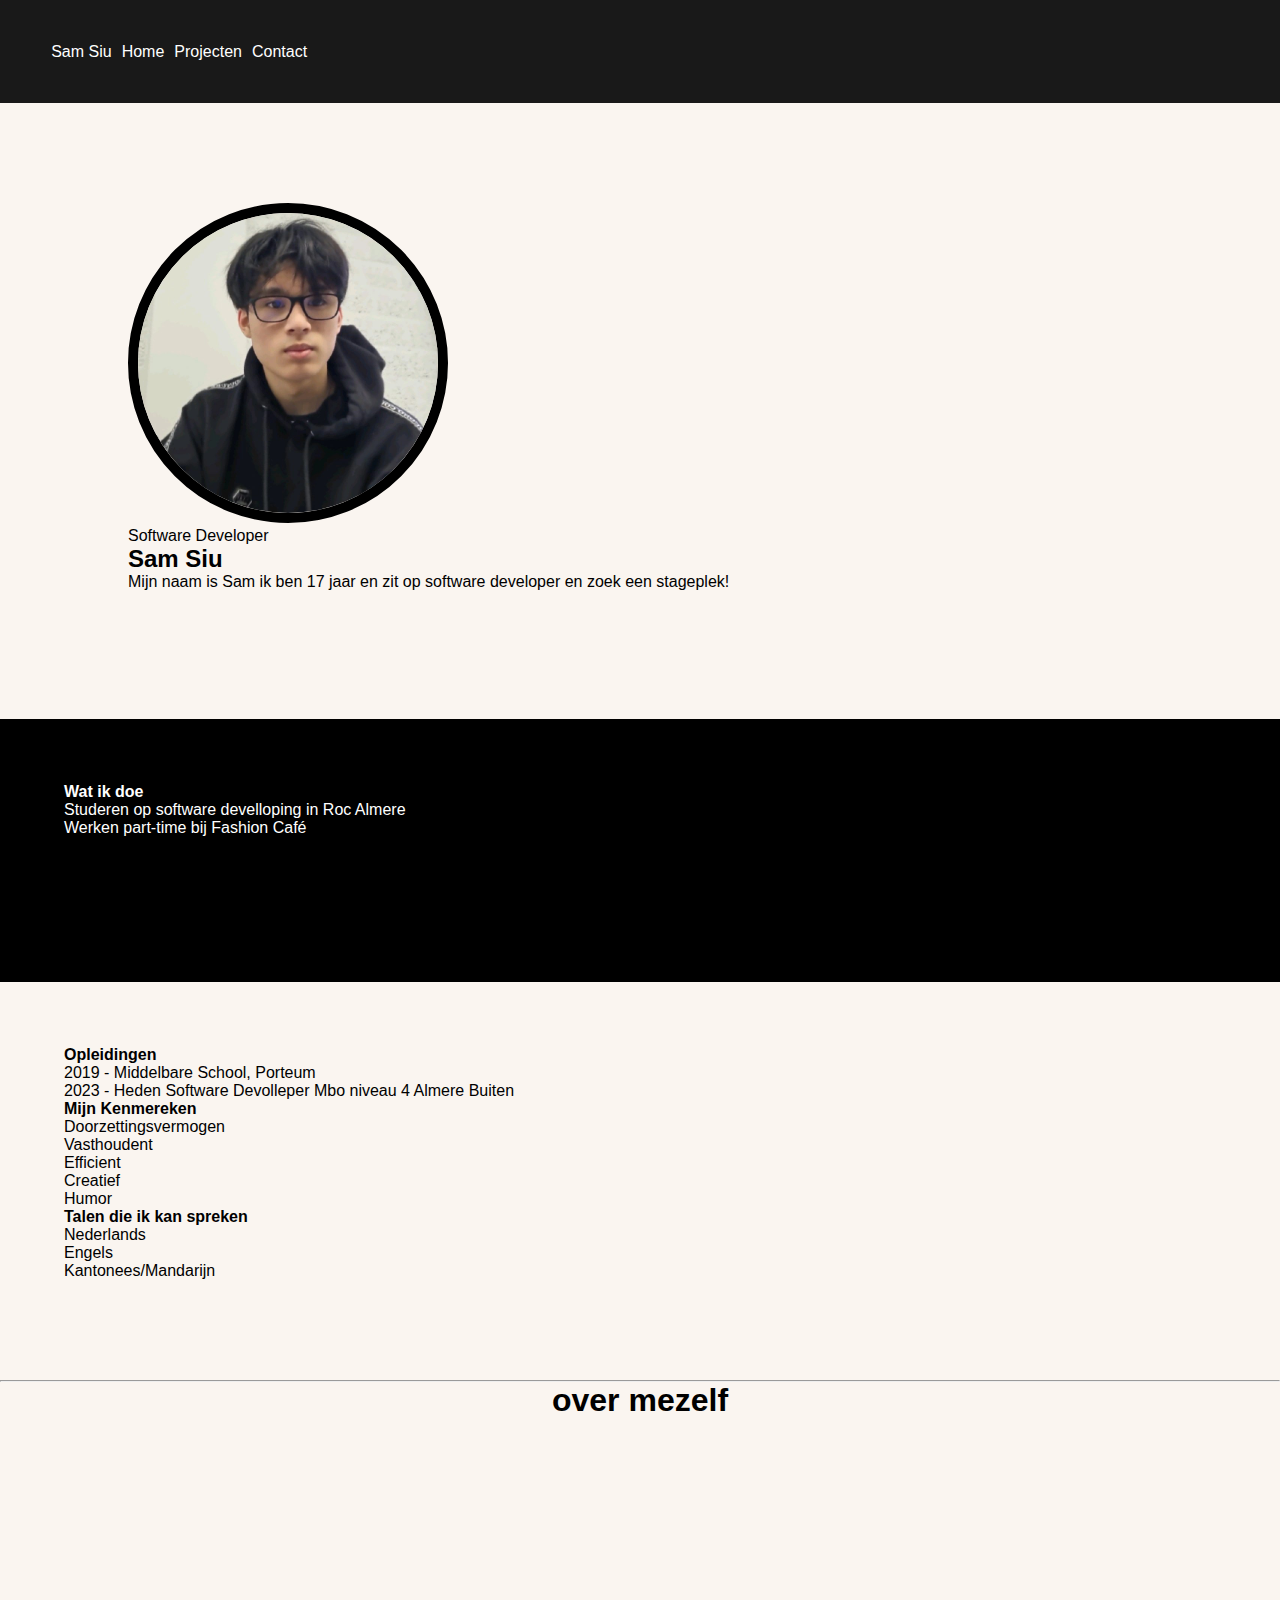
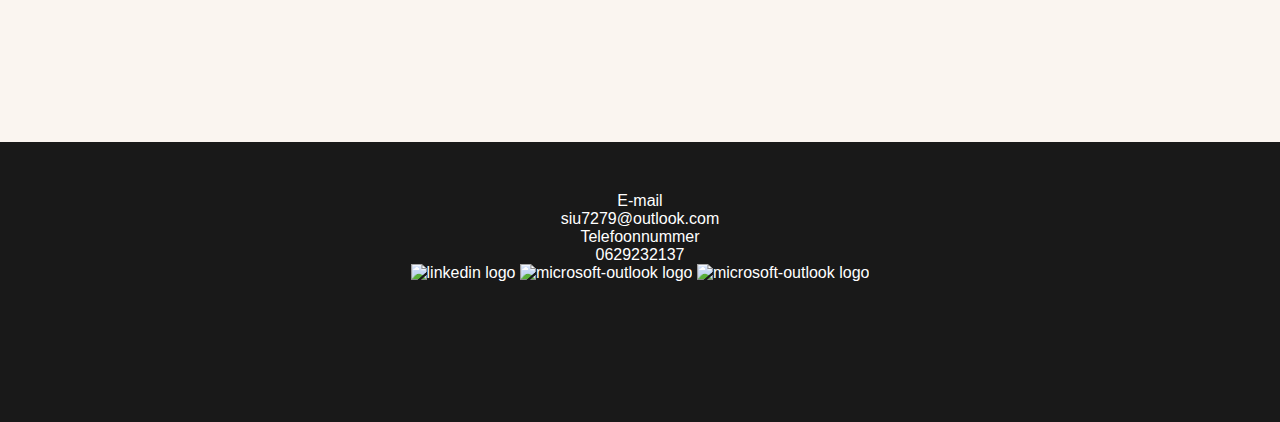
==== index.html @ 40c89ccc "home to index" ====
<!DOCTYPE html>
<html lang="en">
<head>
    <meta charset="UTF-8">
    <meta name="viewport" content="width=device-width, initial-scale=1.0">
    <title>Home</title>
    <link rel="stylesheet" href="style.css">
</head>
<body>

    <!-- <div id="preloader"></div> -->

    <section>
        <nav class="background-container">
            <div class="link">
                <div>Sam Siu</div>
                <div>
                    <a href="index.html">Home</a>
                </div>
                <div>
                    <a href="Projecten.html">Projecten</a>
                </div>
                <div>
                    <a href="Contact.html">Contact</a>
                </div>
            </div>
        </nav>
    </section>
        
    
            <div class = "layer1">
                <div class = "layer1Container">
                        <img src="img/me.jpeg" alt="" class="aa">
                        <p>Software Developer</p>
                        <h2>Sam Siu</h2>
                        <p>Mijn naam is Sam ik ben 17 jaar en zit op software developer en zoek een stageplek!</p>
                    </div>
            </div>

            <div class = "layer2">
                <div class = "layer2Container">
                        <h4>Wat ik doe</h3>
                        <p>Studeren op software develloping in Roc Almere</p>
                        <p>Werken part-time bij Fashion Café</p>
                    </div>
            </div>

            <div class = "layer3">
                <div class = "layer3Container">
                    <div>
                    <h4>Opleidingen</h4>
                    <p>2019 - Middelbare School, Porteum</p>
                    <p>2023 - Heden Software Devolleper Mbo niveau 4 Almere Buiten</p>
                    </div>

                    <div>
                    <h4>Mijn Kenmereken</h4>
                    <p>Doorzettingsvermogen</p>
                    <p>Vasthoudent</p>
                    <p>Efficient</p>
                    <p>Creatief</p>
                    <p>Humor</p>
                     </div>


                    <div>
                    <h4>Talen die ik kan spreken</h4>
                    <p>Nederlands</p>
                    <p>Engels</p>
                    <p>Kantonees/Mandarijn</p>
                        </div>
                    </div>
            </div>

<hr>

            <div class = "layer6">
                <div class = "layer3Container">
                    <div>
                        <h1>over mezelf</h1>
                        </div>
                    </div>
            </div>
    
            
            <footer> 
                <p>E-mail</p>
                <p>siu7279@outlook.com</p>
                <p>Telefoonnummer</p>
                <p>0629232137</p>
                <div>
                    <a href="https://www.linkedin.com/in/sam-siu-77b44b256/" target="_blank">
                      <img src="https://th.bing.com/th/id/OIP.kVh8-qpzS9kRlCxWfkrxuQHaHa?rs=1&pid=ImgDetMain" height="35" alt="linkedin logo"  />
                    </a>
                    <a href="mailto:siu7279@outlook.com" target="_blank">
                      <img src="https://logos-download.com/wp-content/uploads/2020/06/Microsoft_Office_Outlook_Logo.png" height="35" alt="microsoft-outlook logo"  />
                    </a>
                    <a href="https://github.com/Muubii" target="_blank">
                        <img src="https://th.bing.com/th/id/OIP.2JziZ1_ZIuArzUum3cHJoQHaHa?rs=1&pid=ImgDetMain" height="35" alt="microsoft-outlook logo"  />
                      </a>
                  </div>
                </footer>
           
                    <style>
                        body {font-family: 'Open Sans', sans-serif;}
                    </style>
                    



<script>
    let loader = document.getElementById("preloader");
  
    window.addEventListener("load", function() {
      setTimeout(function() {
        loader.style.opacity = 0; 
        setTimeout(function() {
          loader.style.display = "none";
        }, 1000); 
      }, 3480); 
    });
  </script>
</body>
</html>
---- style.css ----
*{
    margin: 0px;
}

.background-container{
    background-color: #191919;
    display: flex;
    color: white;
}

.link{
    display: flex;
    text-align: center;
    height: 1px;
    align-items: center;
    gap: 10px;
    padding: 4%;
}

.layer1{
    background-color: rgba(249, 244, 238, 0.899);
    height: 40vh;
    display: flex;
    align-items:end;
    padding: 10%;

}


.aa {
    height: 300px;
    width: 300px;
    border-radius: 50%;
    border: 10px solid #000000;
}

.layer1Container{
    color: rgb(0, 0, 0);
}


.layer2{
    background-color:#000000 ;
    color: white;
    height: 15vh;
    padding: 5%;
}

.layer3{
    background-color: rgba(249, 244, 238, 0.899);
    height: 30vh;
    padding: 5%;
    background-color: rgba(249, 244, 238, 0.899);
}

.layer4{
    height: 60vh;
    padding: 3%;
    background-color: rgba(249, 244, 238, 0.899);
}

.layer5{
    height: 30vh;
    text-align: center;
    padding: 10%;
    background-color: rgba(249, 244, 238, 0.899);
}

.layer6{
text-align: center;
height: 40vh;
background-color: rgba(249, 244, 238, 0.899);
}
a{
    text-decoration: none;
    color: white;
}

#git{
    color: #000;
}

footer{
    height: 20vh;
    background-color: #191919;
    text-align: center;
    color: #ffffff;
    padding: 50px;
}

#preloader{
    background: #ffffff url(img/loader.gif) no-repeat center ;
    background-size: 20%;
    height: 100vh;
    width: 100%;
    position: fixed;
    z-index: 100;
    opacity: 1;
    transition: opacity 1s ease-out; 
  }
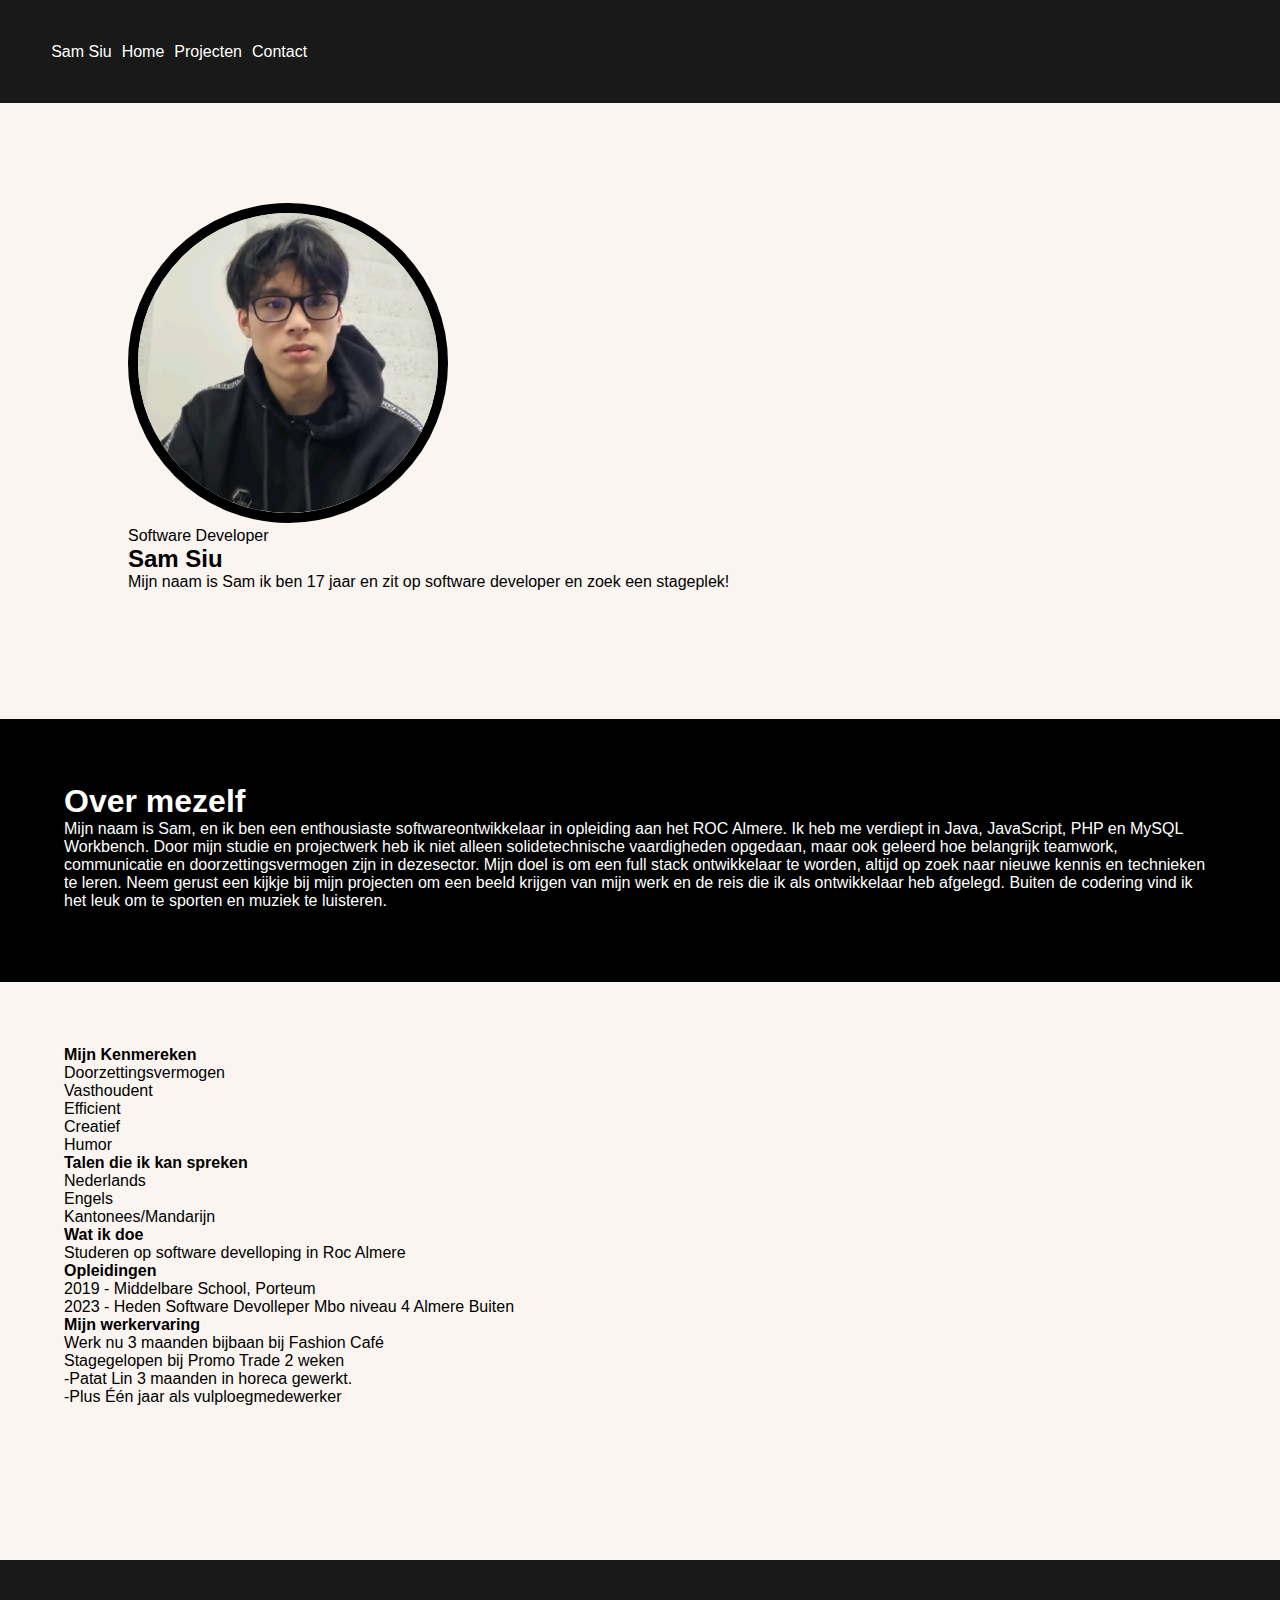
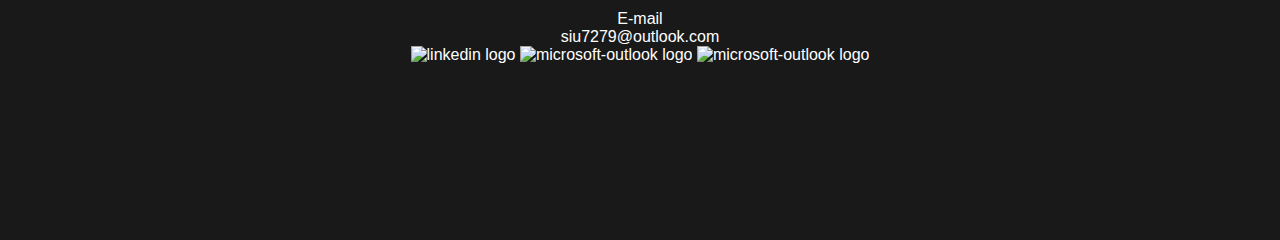
==== commit d7e078fd: "update text" ====
--- a/index.html
+++ b/index.html
@@ -37,21 +37,24 @@
                     </div>
             </div>
 
+
+            
             <div class = "layer2">
                 <div class = "layer2Container">
-                        <h4>Wat ik doe</h3>
-                        <p>Studeren op software develloping in Roc Almere</p>
-                        <p>Werken part-time bij Fashion Café</p>
+                    <h1>Over mezelf</h1>
+                            <p>Mijn naam is Sam, en ik ben een enthousiaste softwareontwikkelaar in opleiding aan het ROC Almere. 
+                                Ik heb me verdiept in Java, JavaScript, PHP en MySQL Workbench. Door mijn studie en projectwerk heb ik niet alleen solidetechnische vaardigheden opgedaan,
+                                 maar ook geleerd hoe belangrijk teamwork, 
+                                 communicatie en doorzettingsvermogen zijn in dezesector. 
+                                 Mijn doel is om een full stack ontwikkelaar te worden, 
+                                 altijd op zoek naar nieuwe kennis en technieken te leren. 
+                                 Neem gerust een kijkje bij mijn projecten om een beeld krijgen van mijn werk en de reis die ik als ontwikkelaar heb afgelegd.
+                                  Buiten de codering vind ik het leuk om te sporten en muziek te luisteren.</p>
                     </div>
             </div>
 
             <div class = "layer3">
                 <div class = "layer3Container">
-                    <div>
-                    <h4>Opleidingen</h4>
-                    <p>2019 - Middelbare School, Porteum</p>
-                    <p>2023 - Heden Software Devolleper Mbo niveau 4 Almere Buiten</p>
-                    </div>
 
                     <div>
                     <h4>Mijn Kenmereken</h4>
@@ -69,25 +72,32 @@
                     <p>Engels</p>
                     <p>Kantonees/Mandarijn</p>
                         </div>
+
+                        <h4>Wat ik doe</h3>
+                            <p>Studeren op software develloping in Roc Almere</p>
+
+                        </div>
+    
+    
+                        <div>
+                            <h4>Opleidingen</h4>
+                            <p>2019 - Middelbare School, Porteum</p>
+                            <p>2023 - Heden Software Devolleper Mbo niveau 4 Almere Buiten</p>
                     </div>
+
+                    <h4>Mijn werkervaring</h4>
+                    <p>Werk nu 3 maanden bijbaan bij Fashion Café</p>
+                    <p>Stagegelopen bij Promo Trade 2 weken</p>
+                    <p>-Patat Lin 3 maanden in horeca gewerkt.</p>
+                    <p>-Plus Één jaar als vulploegmedewerker</p>
             </div>
 
-<hr>
 
-            <div class = "layer6">
-                <div class = "layer3Container">
-                    <div>
-                        <h1>over mezelf</h1>
-                        </div>
-                    </div>
-            </div>
     
             
             <footer> 
                 <p>E-mail</p>
                 <p>siu7279@outlook.com</p>
-                <p>Telefoonnummer</p>
-                <p>0629232137</p>
                 <div>
                     <a href="https://www.linkedin.com/in/sam-siu-77b44b256/" target="_blank">
                       <img src="https://th.bing.com/th/id/OIP.kVh8-qpzS9kRlCxWfkrxuQHaHa?rs=1&pid=ImgDetMain" height="35" alt="linkedin logo"  />
--- a/style.css
+++ b/style.css
@@ -48,7 +48,7 @@
 
 .layer3{
     background-color: rgba(249, 244, 238, 0.899);
-    height: 30vh;
+    height: 50vh;
     padding: 5%;
     background-color: rgba(249, 244, 238, 0.899);
 }
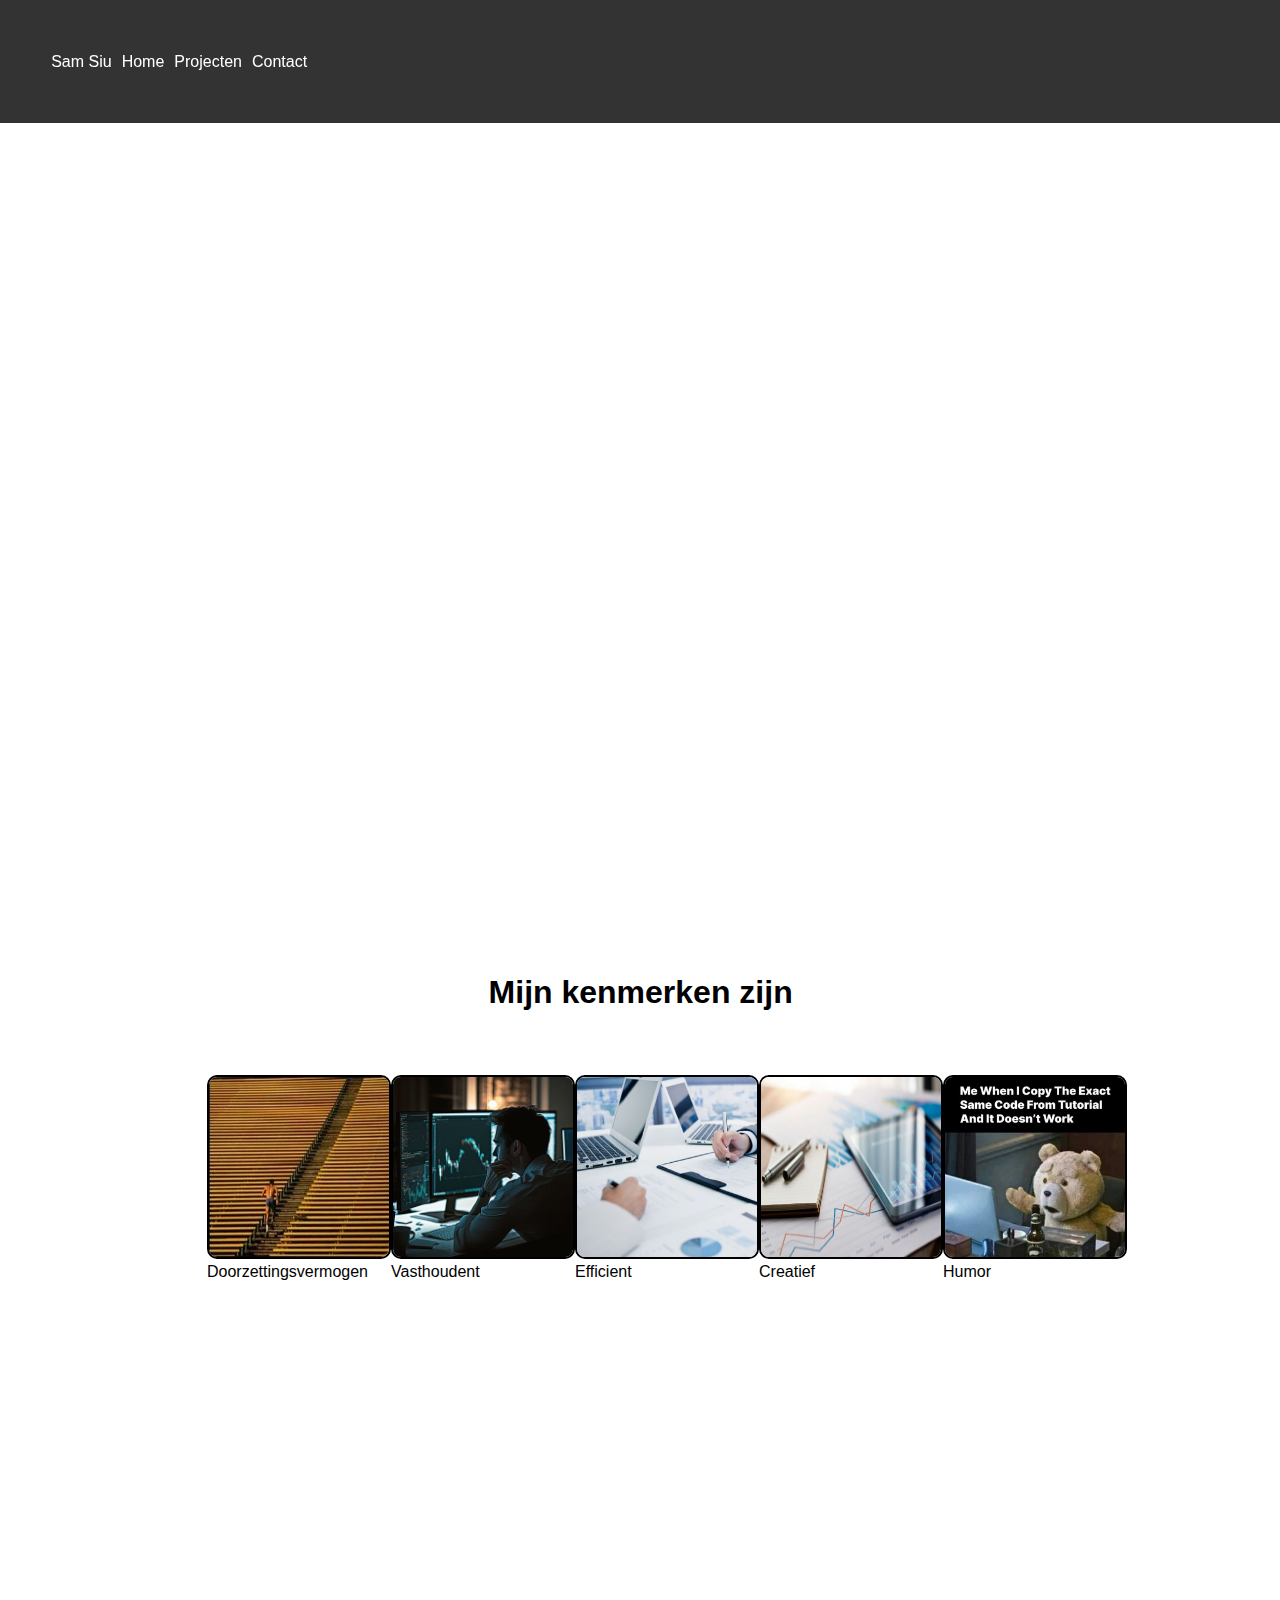
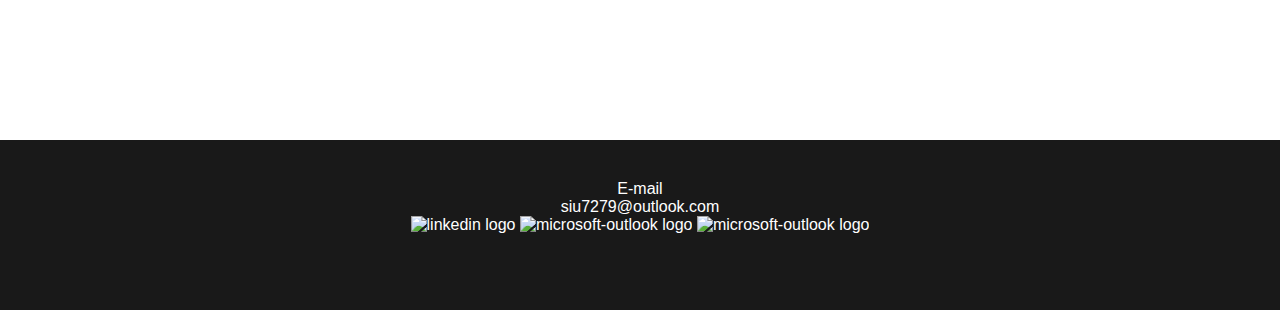
==== commit 5108544c: "final one" ====
--- a/index.html
+++ b/index.html
@@ -3,17 +3,16 @@
 <head>
     <meta charset="UTF-8">
     <meta name="viewport" content="width=device-width, initial-scale=1.0">
+    <link rel="shortcut icon" href="img/favicon-16x16.png" type="image/x-icon">
     <title>Home</title>
     <link rel="stylesheet" href="style.css">
 </head>
 <body>
 
-    <!-- <div id="preloader"></div> -->
-
     <section>
         <nav class="background-container">
             <div class="link">
-                <div>Sam Siu</div>
+                <div id="a">Sam Siu</div>
                 <div>
                     <a href="index.html">Home</a>
                 </div>
@@ -33,7 +32,7 @@
                         <img src="img/me.jpeg" alt="" class="aa">
                         <p>Software Developer</p>
                         <h2>Sam Siu</h2>
-                        <p>Mijn naam is Sam ik ben 17 jaar en zit op software developer en zoek een stageplek!</p>
+                        <p>Mijn naam is Sam, ik ben 17 jaar, ik studeer software development en ik zoek een stageplek!</p>
                     </div>
             </div>
 
@@ -42,55 +41,72 @@
             <div class = "layer2">
                 <div class = "layer2Container">
                     <h1>Over mezelf</h1>
-                            <p>Mijn naam is Sam, en ik ben een enthousiaste softwareontwikkelaar in opleiding aan het ROC Almere. 
-                                Ik heb me verdiept in Java, JavaScript, PHP en MySQL Workbench. Door mijn studie en projectwerk heb ik niet alleen solidetechnische vaardigheden opgedaan,
-                                 maar ook geleerd hoe belangrijk teamwork, 
-                                 communicatie en doorzettingsvermogen zijn in dezesector. 
-                                 Mijn doel is om een full stack ontwikkelaar te worden, 
-                                 altijd op zoek naar nieuwe kennis en technieken te leren. 
-                                 Neem gerust een kijkje bij mijn projecten om een beeld krijgen van mijn werk en de reis die ik als ontwikkelaar heb afgelegd.
-                                  Buiten de codering vind ik het leuk om te sporten en muziek te luisteren.</p>
+                            <p>Mijn naam is Sam, en ik ben een enthousiaste softwareontwikkelaar in opleiding aan het MBO College Almere. 
+                                Ik heb me verdiept in Java, JavaScript, PHP en MySQL Workbench. 
+                                Door mijn studie en projectwerk heb ik niet alleen technische vaardigheden opgedaan, maar ook geleerd hoe belangrijk teamwork,
+                                 communicatie en doorzettingsvermogen zijn in deze sector.
+                                 Mijn doel is om een full stack ontwikkelaar te worden, altijd op zoek naar nieuwe kennis en het leren van nieuwe technieken. 
+                                 Neem gerust een kijkje bij mijn projecten om een beeld krijgen van mijn werk en de reis die ik als ontwikkelaar heb afgelegd. 
+                                 Buiten de codering vind ik het leuk om te sporten en muziek te luisteren.</p>
                     </div>
             </div>
 
-            <div class = "layer3">
-                <div class = "layer3Container">
-
-                    <div>
-                    <h4>Mijn Kenmereken</h4>
-                    <p>Doorzettingsvermogen</p>
-                    <p>Vasthoudent</p>
-                    <p>Efficient</p>
-                    <p>Creatief</p>
-                    <p>Humor</p>
-                     </div>
 
 
-                    <div>
-                    <h4>Talen die ik kan spreken</h4>
-                    <p>Nederlands</p>
-                    <p>Engels</p>
-                    <p>Kantonees/Mandarijn</p>
-                        </div>
+            <div class="second">
+                <h1 class="random">Mijn kenmerken zijn </h1>
+                <div class="images-second">
+                    <div class="image-subtext">
+                        <img src="img/Doorzettingsvermogen.jpeg">
+                        <p>Doorzettingsvermogen</p>
+                    </div>
+                    <div class="image-subtext">
+                        <img src="img/vasthoudent (2).jpeg">
+                        <p>Vasthoudent</p>
+                    </div>
+                    <div class="image-subtext">
+                        <img src="img/efficient.png">
+                        <p>Efficient</p>  
+                    </div>
+                    <div class="image-subtext">
+                        <img src="img/creatief.jpeg">
+                        <p>Creatief</p>
+                    </div>
+                    <div class="image-subtext">
+                        <img src="img/Coding meme.jpeg">
+                        <p>Humor</p>
+                    </div>
+                </div>
+            </div>
 
-                        <h4>Wat ik doe</h3>
-                            <p>Studeren op software develloping in Roc Almere</p>
 
-                        </div>
-    
-    
-                        <div>
-                            <h4>Opleidingen</h4>
-                            <p>2019 - Middelbare School, Porteum</p>
-                            <p>2023 - Heden Software Devolleper Mbo niveau 4 Almere Buiten</p>
-                    </div>
 
-                    <h4>Mijn werkervaring</h4>
-                    <p>Werk nu 3 maanden bijbaan bij Fashion Café</p>
-                    <p>Stagegelopen bij Promo Trade 2 weken</p>
-                    <p>-Patat Lin 3 maanden in horeca gewerkt.</p>
-                    <p>-Plus Één jaar als vulploegmedewerker</p>
+
+ <div class="layer3">
+    <div class="layer3Container">
+        <div class="topSection">
+            <div class="languages">
+                <h4>Talen die ik kan spreken</h4>
+                <p>Nederlands</p>
+                <p>Engels</p>
+                <p>Kantonees/Mandarijn</p>
             </div>
+            <div class="education">
+                <h4>Opleidingen</h4>
+                <p>Software Development (mbo niveau 4), MBO College Almere - 2023-heden</p>
+                <p>VMBO Porteum, Lelystad - 2019 - 2023</p>
+            </div>
+        </div>
+        <div class="workExperience">
+            <h4>Mijn werkervaring</h4>
+            <p>Horecamedewerker bij Fashion Café - sinds 3 maanden</p>
+            <p>Stage bij Promo Trade - 2 weken</p>
+            <p>Horecamedewerker bij Patat Lin - 3 maanden</p>
+            <p>Vulploegmedewerker bij Plus - 1 jaar</p>
+        </div>
+    </div>
+</div>
+
 
 
     
@@ -110,25 +126,10 @@
                       </a>
                   </div>
                 </footer>
-           
-                    <style>
-                        body {font-family: 'Open Sans', sans-serif;}
-                    </style>
-                    
 
 
 
-<script>
-    let loader = document.getElementById("preloader");
-  
-    window.addEventListener("load", function() {
-      setTimeout(function() {
-        loader.style.opacity = 0; 
-        setTimeout(function() {
-          loader.style.display = "none";
-        }, 1000); 
-      }, 3480); 
-    });
-  </script>
+
+
 </body>
 </html>--- a/style.css
+++ b/style.css
@@ -1,101 +1,171 @@
-*{
-    margin: 0px;
+* {
+    margin: 0;
 }
 
-.background-container{
-    background-color: #191919;
-    display: flex;
-    color: white;
-}
-
-.link{
-    display: flex;
-    text-align: center;
-    height: 1px;
-    align-items: center;
-    gap: 10px;
-    padding: 4%;
-}
-
-.layer1{
-    background-color: rgba(249, 244, 238, 0.899);
-    height: 40vh;
-    display: flex;
-    align-items:end;
-    padding: 10%;
+body {
+    font-family: 'Open Sans', sans-serif;
+    padding-top: 60px; 
 
 }
 
+a {
+    text-decoration: none;
+    color: white;
+    transition: color 0.3s ease;
+}
 
+a:hover {
+    text-decoration: underline;
+    color: #c8c8c8;
+}
+
+.layer2, .layer3, .layer4, .layer5, .layer6, .layer1 {
+    transition: background-color 0.5s, opacity 1s ease-out, transform 1s ease-out;
+    opacity: 0;
+    transform: translateY(20px);
+    animation: fadeIn 1s ease-out forwards;
+}
+
+.layer1Container {
+    color: black;
+}
+
+.layer1, .layer3, .layer4, .layer5, .layer6 {
+    background-color: rgba(249, 244, 238, 0.899);
+    padding: 10%;
+}
+
+.layer5{
+    padding: 15%;
+    height: 20vh;
+    text-align: center;
+}
+
+.layer2 {
+    background-color: black;
+    color: white;
+    padding: 5%;
+    animation-delay: 0s;
+}
+
+.layer3{
+    height: 15vh;
+}
+
+
+
+footer{
+    background-color: #191919;
+    color: white;
+    text-align: center;
+    padding: 40px;
+    height: 10vh;
+}
+
+.background-container {
+    display: flex;
+    justify-content: space-between; 
+    position: fixed; 
+    top: 0;
+    width: 100%; 
+    background-color: rgba(0, 0, 0, 0.8); 
+    z-index: 1000; 
+    padding: 10px 0; 
+    transition: background-color 0.5s; 
+}
+
+@keyframes fadeIn {
+    to {
+        opacity: 1;
+        transform: translateY(0);
+    }
+}
+
+#a{
+    color: white;
+}
 .aa {
     height: 300px;
     width: 300px;
     border-radius: 50%;
-    border: 10px solid #000000;
+    border: 10px solid #c0ded9;
+    animation: pulse 2s infinite;
+    border-color: black;
 }
 
-.layer1Container{
-    color: rgb(0, 0, 0);
+.link {
+    display: flex;
+    align-items: center;
+    gap: 10px;
+    padding: 4%;
+    height: 1px;
+    text-align: center;
 }
 
 
-.layer2{
-    background-color:#000000 ;
-    color: white;
-    height: 15vh;
-    padding: 5%;
+
+
+/* ???????????????? */
+
+
+.second {
+    padding: 15px;
+    width: 100%;
+    height: 40vh;
+  }
+
+
+  .random {
+    display: flex;
+    text-align: center;
+    flex-direction: row;
+    margin-left: 37%;
+  }
+
+  .images-second {
+    margin-top: 5%;
+    justify-content: space-evenly;
+    margin-left: 15%;
+    margin-right: 15%;
+    display: flex;
+    flex-direction: row;
+  }
+  .image-subtext img {
+      height: 20vh;
+      width:20vh;
+      border-radius: 10px;
+      border:solid rgb(0, 0, 0) 2px;
+  }
+
+
+  #as{
+    color: black;
+  }
+
+  .layer3Container {
+    display: flex;
+    flex-direction: column;
+    align-items: center;
 }
 
-.layer3{
-    background-color: rgba(249, 244, 238, 0.899);
-    height: 50vh;
-    padding: 5%;
-    background-color: rgba(249, 244, 238, 0.899);
+.topSection {
+    display: flex;
+    justify-content: space-between;
+    width: 100%;
 }
 
-.layer4{
-    height: 60vh;
-    padding: 3%;
-    background-color: rgba(249, 244, 238, 0.899);
+.languages, .education {
+    width: 50%;
 }
 
-.layer5{
-    height: 30vh;
-    text-align: center;
-    padding: 10%;
-    background-color: rgba(249, 244, 238, 0.899);
+.workExperience {
+    width: 100%;
+    margin-top: 20px;
 }
 
-.layer6{
-text-align: center;
-height: 40vh;
-background-color: rgba(249, 244, 238, 0.899);
-}
-a{
-    text-decoration: none;
-    color: white;
-}
-
-#git{
-    color: #000;
-}
-
-footer{
-    height: 20vh;
-    background-color: #191919;
+.andom {
+    display: flex;
     text-align: center;
-    color: #ffffff;
-    padding: 50px;
-}
-
-#preloader{
-    background: #ffffff url(img/loader.gif) no-repeat center ;
-    background-size: 20%;
-    height: 100vh;
-    width: 100%;
-    position: fixed;
-    z-index: 100;
-    opacity: 1;
-    transition: opacity 1s ease-out; 
-  }
-  
+    flex-direction: row;
+    margin-left: 35%;
+  }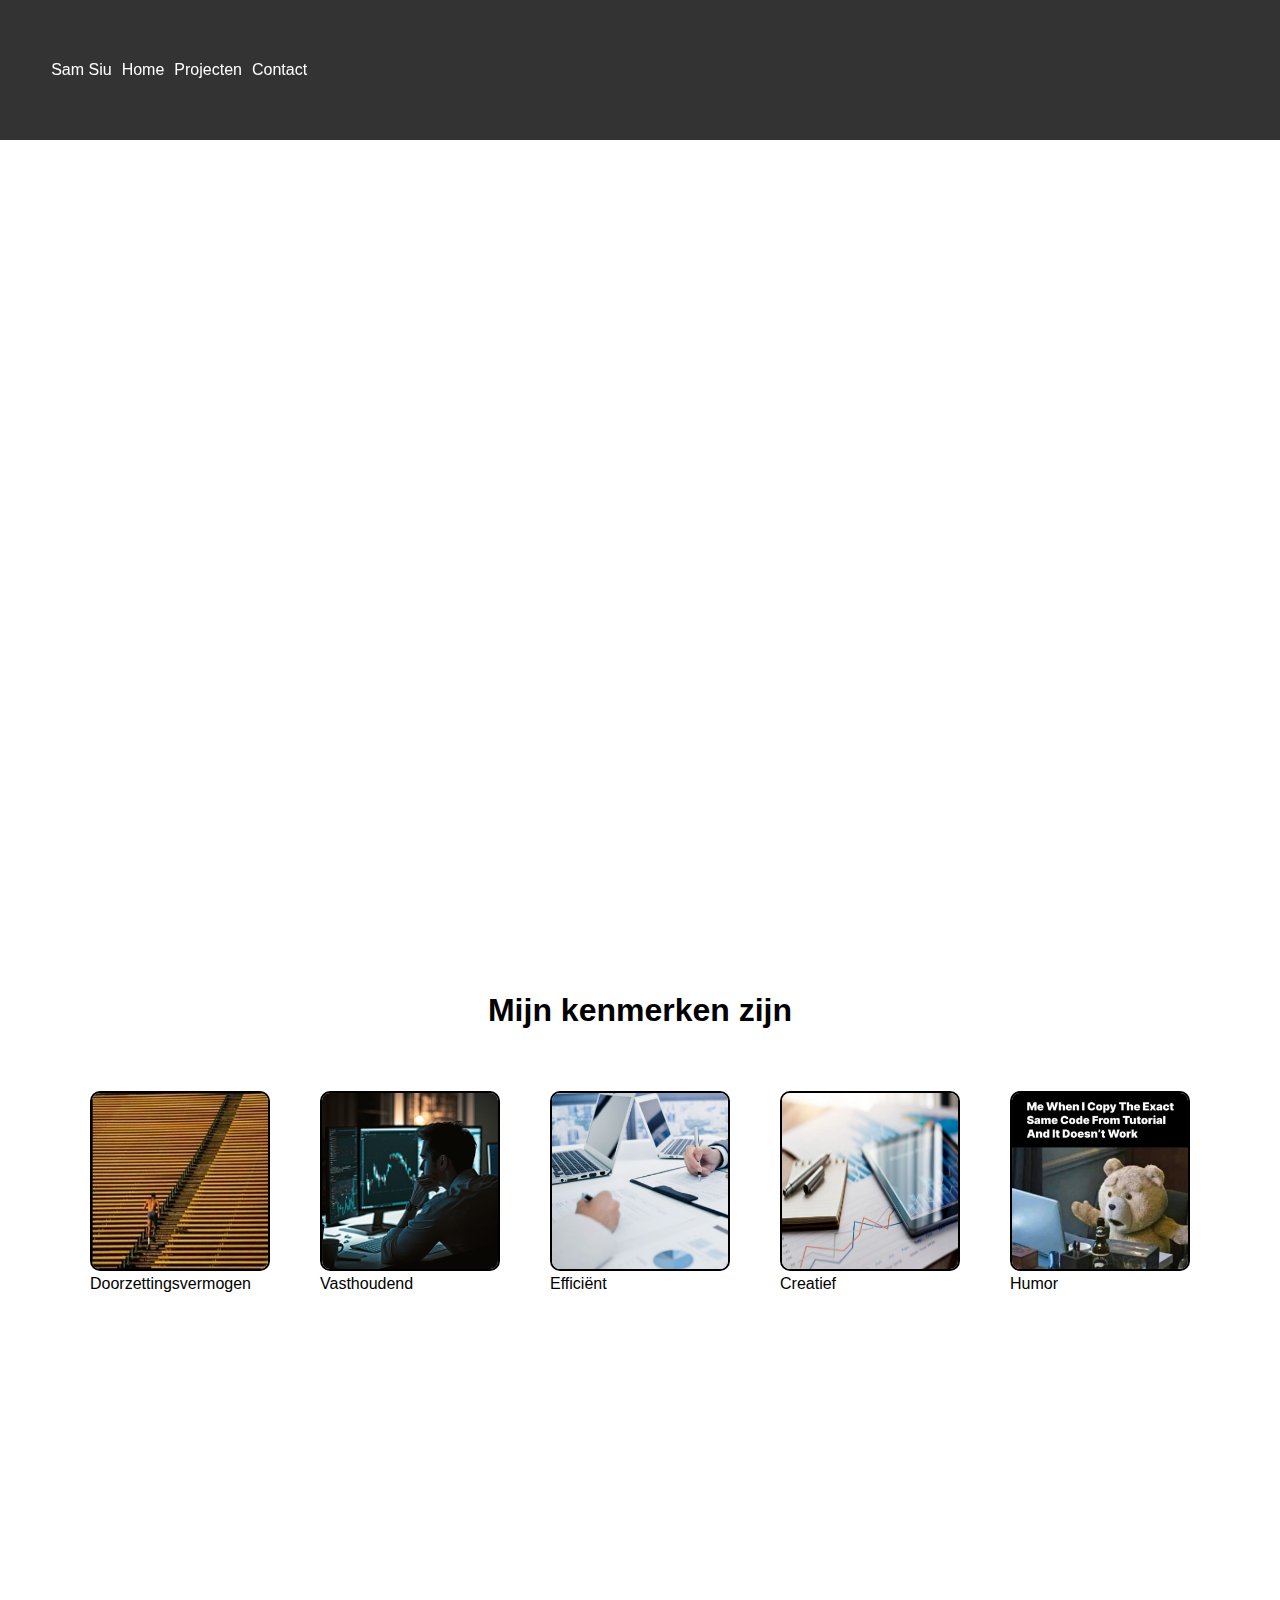
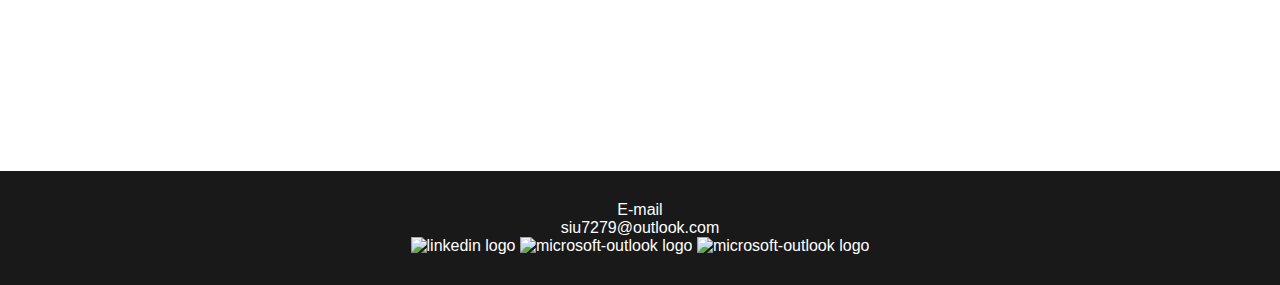
==== commit 8cd97093: "Responsive en spellingscontrole" ====
--- a/index.html
+++ b/index.html
@@ -62,11 +62,11 @@
                     </div>
                     <div class="image-subtext">
                         <img src="img/vasthoudent (2).jpeg">
-                        <p>Vasthoudent</p>
+                        <p>Vasthoudend</p>
                     </div>
                     <div class="image-subtext">
                         <img src="img/efficient.png">
-                        <p>Efficient</p>  
+                        <p>Efficiënt</p>  
                     </div>
                     <div class="image-subtext">
                         <img src="img/creatief.jpeg">
@@ -116,13 +116,13 @@
                 <p>siu7279@outlook.com</p>
                 <div>
                     <a href="https://www.linkedin.com/in/sam-siu-77b44b256/" target="_blank">
-                      <img src="https://th.bing.com/th/id/OIP.kVh8-qpzS9kRlCxWfkrxuQHaHa?rs=1&pid=ImgDetMain" height="35" alt="linkedin logo"  />
+                        <img src="https://www.pngrepo.com/png/75820/180/linkedin.png" height="35" alt="linkedin logo"  />
                     </a>
                     <a href="mailto:siu7279@outlook.com" target="_blank">
                       <img src="https://logos-download.com/wp-content/uploads/2020/06/Microsoft_Office_Outlook_Logo.png" height="35" alt="microsoft-outlook logo"  />
                     </a>
                     <a href="https://github.com/Muubii" target="_blank">
-                        <img src="https://th.bing.com/th/id/OIP.2JziZ1_ZIuArzUum3cHJoQHaHa?rs=1&pid=ImgDetMain" height="35" alt="microsoft-outlook logo"  />
+                        <img src="https://cdn1.iconfinder.com/data/icons/social-media-logos-7/64/github-512.png" height="35" alt="microsoft-outlook logo"  />
                       </a>
                   </div>
                 </footer>
--- a/style.css
+++ b/style.css
@@ -1,11 +1,14 @@
 * {
     margin: 0;
+    box-sizing: border-box;
+    transition: all 0.3s ease;
 }
 
 body {
     font-family: 'Open Sans', sans-serif;
-    padding-top: 60px; 
-
+    padding-top: 60px;
+    width: 100%;
+    overflow-x: hidden; /* Prevent horizontal scrolling */
 }
 
 a {
@@ -19,15 +22,11 @@
     color: #c8c8c8;
 }
 
-.layer2, .layer3, .layer4, .layer5, .layer6, .layer1 {
+.layer1, .layer2, .layer3, .layer4, .layer5, .layer6 {
     transition: background-color 0.5s, opacity 1s ease-out, transform 1s ease-out;
     opacity: 0;
     transform: translateY(20px);
     animation: fadeIn 1s ease-out forwards;
-}
-
-.layer1Container {
-    color: black;
 }
 
 .layer1, .layer3, .layer4, .layer5, .layer6 {
@@ -35,31 +34,17 @@
     padding: 10%;
 }
 
-.layer5{
-    padding: 15%;
-    height: 20vh;
-    text-align: center;
-}
-
 .layer2 {
     background-color: black;
     color: white;
     padding: 5%;
-    animation-delay: 0s;
 }
 
-.layer3{
-    height: 15vh;
-}
-
-
-
-footer{
+footer {
     background-color: #191919;
     color: white;
     text-align: center;
-    padding: 40px;
-    height: 10vh;
+    padding: 30px;
 }
 
 .background-container {
@@ -71,7 +56,6 @@
     background-color: rgba(0, 0, 0, 0.8); 
     z-index: 1000; 
     padding: 10px 0; 
-    transition: background-color 0.5s; 
 }
 
 @keyframes fadeIn {
@@ -81,16 +65,34 @@
     }
 }
 
-#a{
-    color: white;
+.layer3Container {
+    display: flex;
+    flex-direction: column;
+    align-items: center;
 }
+
+  .workExperience {
+    width: 100%;
+    margin-top: 20px;
+}
+
+  .languages, .education {
+    width: 50%;
+}
+
+
+  .topSection {
+    display: flex;
+    justify-content: space-between;
+    width: 100%;
+}
+
 .aa {
     height: 300px;
     width: 300px;
     border-radius: 50%;
-    border: 10px solid #c0ded9;
+    border: 10px solid #000000;
     animation: pulse 2s infinite;
-    border-color: black;
 }
 
 .link {
@@ -98,74 +100,70 @@
     align-items: center;
     gap: 10px;
     padding: 4%;
-    height: 1px;
-    text-align: center;
 }
-
-
-
-
-/* ???????????????? */
-
 
 .second {
     padding: 15px;
     width: 100%;
-    height: 40vh;
-  }
-
-
-  .random {
-    display: flex;
-    text-align: center;
-    flex-direction: row;
-    margin-left: 37%;
-  }
-
-  .images-second {
-    margin-top: 5%;
-    justify-content: space-evenly;
-    margin-left: 15%;
-    margin-right: 15%;
-    display: flex;
-    flex-direction: row;
-  }
-  .image-subtext img {
-      height: 20vh;
-      width:20vh;
-      border-radius: 10px;
-      border:solid rgb(0, 0, 0) 2px;
-  }
-
-
-  #as{
-    color: black;
-  }
-
-  .layer3Container {
-    display: flex;
-    flex-direction: column;
-    align-items: center;
 }
 
-.topSection {
+.images-second {
     display: flex;
-    justify-content: space-between;
-    width: 100%;
+    justify-content: space-evenly;
+    padding: 2%;
 }
 
-.languages, .education {
-    width: 50%;
+.image-subtext img {
+    height: 20vh;
+    width: 20vh;
+    border-radius: 10px;
+    border: solid rgb(0, 0, 0) 2px;
 }
 
-.workExperience {
-    width: 100%;
-    margin-top: 20px;
+@media (max-width: 600px) {
+    .layer1, .layer3, .layer4, .layer5, .layer6, .layer2 {
+        padding: 5%; 
+    }
+
+    .background-container, .link, .second, .images-second {
+        flex-direction: column;
+    }
+
+    .aa {
+        width: 100px;
+        height: 100px;
+    }
 }
 
-.andom {
-    display: flex;
+@media (min-width: 601px) and (max-width: 900px) {
+    .layer1, .layer3, .layer4, .layer5, .layer6, .layer2 {
+        padding: 7%; 
+    }
+
+    .images-second {
+        flex-direction: column; 
+    }
+}
+
+@media (min-width: 901px) {
+}
+
+#a{
+    color: #ffffff;
+}
+
+.random{
     text-align: center;
-    flex-direction: row;
-    margin-left: 35%;
-  }+    padding: 3%;
+}
+
+#as{
+    color: #000000;
+}
+
+.layer5{
+    text-align: center;
+    padding: 25%;
+    height: 80vh;
+}
+
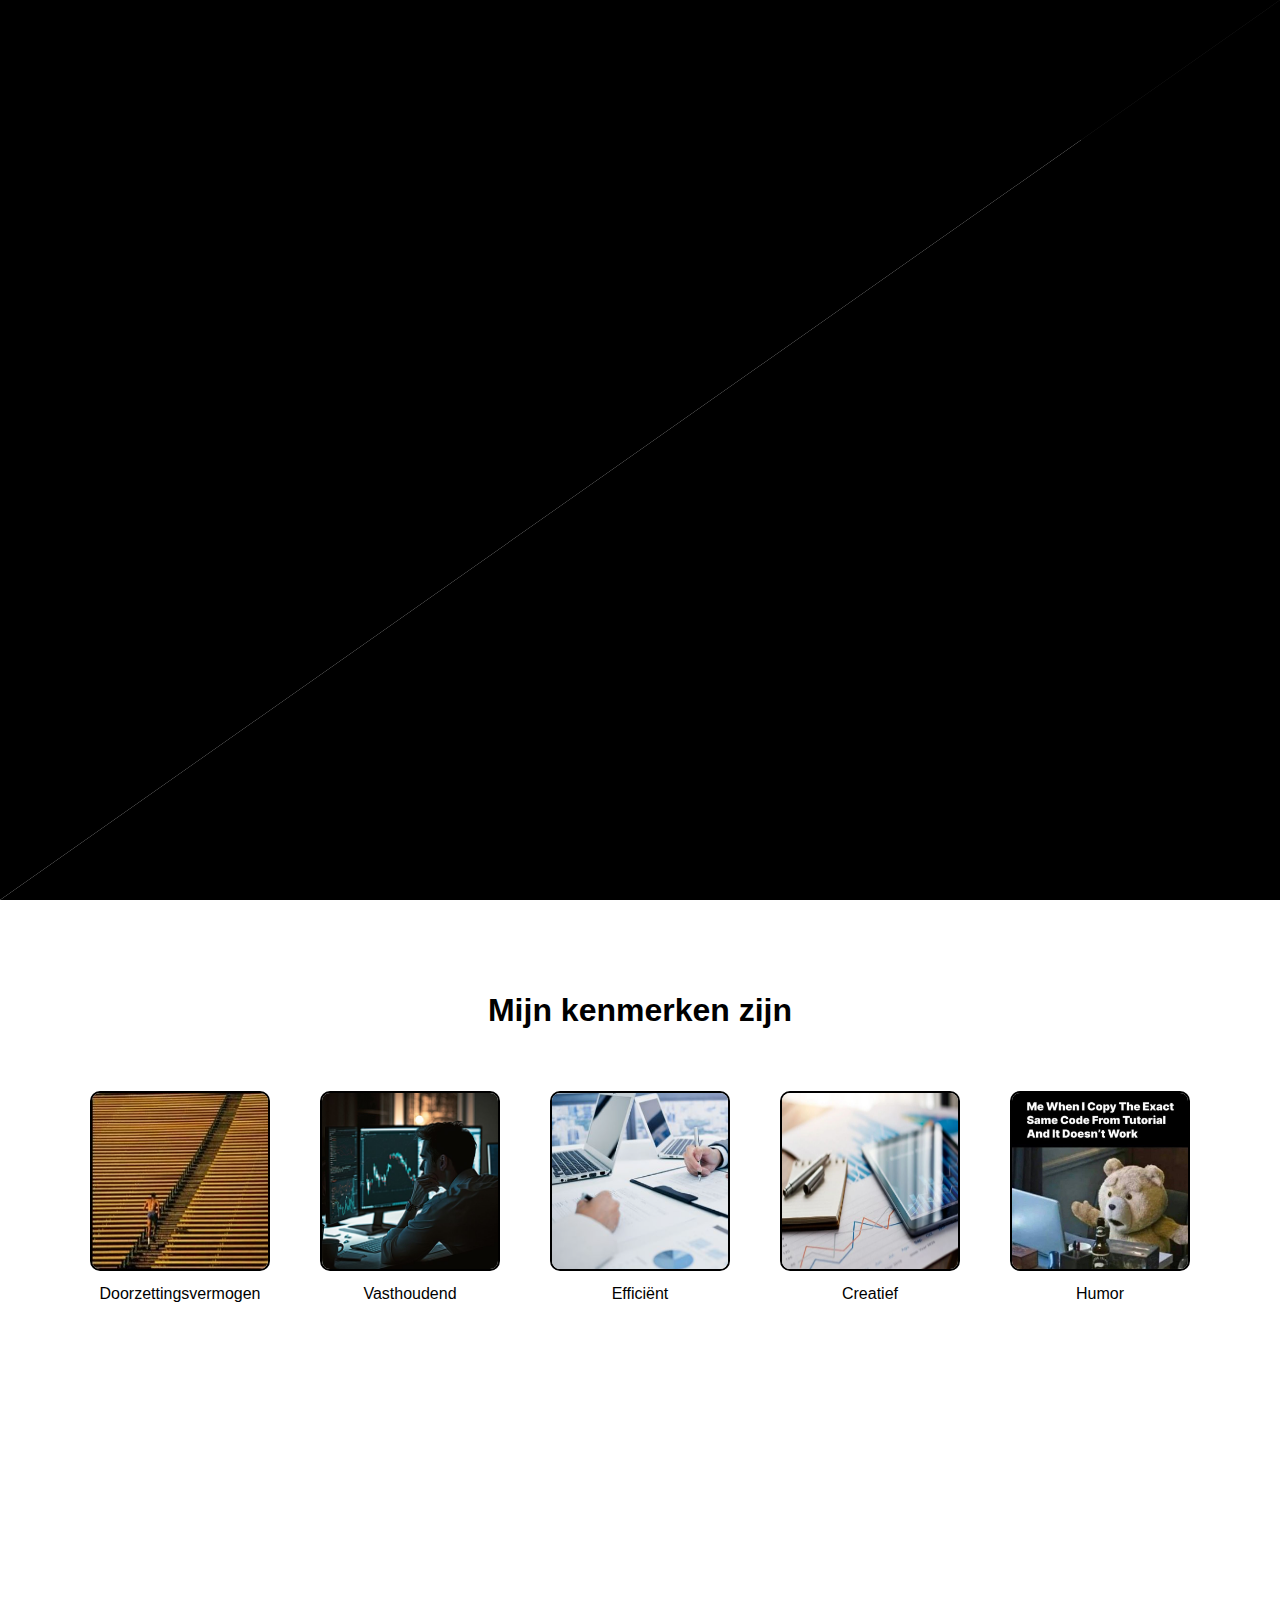
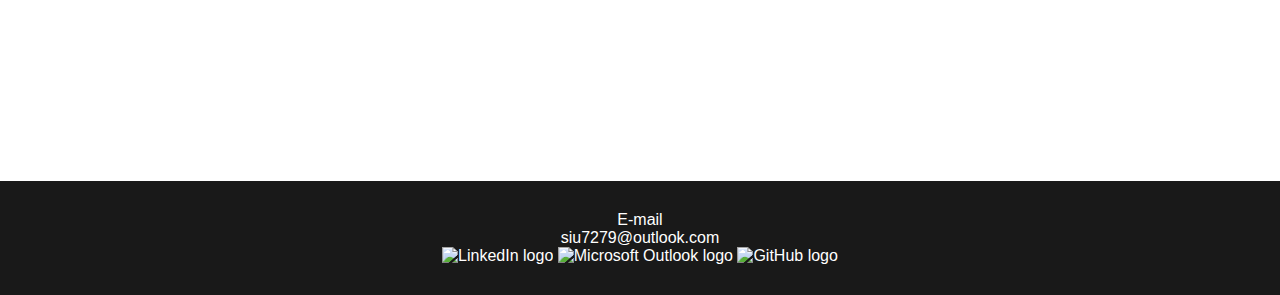
==== commit da355703: "Test animatie" ====
--- a/index.html
+++ b/index.html
@@ -3,11 +3,18 @@
 <head>
     <meta charset="UTF-8">
     <meta name="viewport" content="width=device-width, initial-scale=1.0">
+    <title>Home</title>
     <link rel="shortcut icon" href="img/favicon-16x16.png" type="image/x-icon">
-    <title>Home</title>
     <link rel="stylesheet" href="style.css">
+    <script src="https://cdnjs.cloudflare.com/ajax/libs/gsap/3.12.5/gsap.min.js" integrity="sha512-7eHRwcbYkK4d9g/6tD/mhkf++eoTHwpNM9woBxtPUBWm67zeAfFC+HrdoE2GanKeocly/VxeLvIqwvCdk7qScg==" crossorigin="anonymous" referrerpolicy="no-referrer"></script>
 </head>
 <body>
+
+
+    <div class="loader">
+        <div class="loader-clip clip-left"></div>
+        <div class="loader-clip clip-right"></div>
+    </div>
 
     <section>
         <nav class="background-container">
@@ -26,110 +33,120 @@
         </nav>
     </section>
         
-    
-            <div class = "layer1">
-                <div class = "layer1Container">
-                        <img src="img/me.jpeg" alt="" class="aa">
-                        <p>Software Developer</p>
-                        <h2>Sam Siu</h2>
-                        <p>Mijn naam is Sam, ik ben 17 jaar, ik studeer software development en ik zoek een stageplek!</p>
-                    </div>
+    <div class="layer1">
+        <div class="layer1Container">
+            <img src="img/me.jpeg" alt="" class="aa">
+            <p>Software Developer</p>
+            <h2>Sam Siu</h2>
+            <p>Mijn naam is Sam, ik ben 17 jaar, ik studeer software development en ik zoek een stageplek!</p>
+        </div>
+    </div>
+
+    <div class="layer2">
+        <div class="layer2Container">
+            <h1>Over mezelf</h1>
+            <p>Mijn naam is Sam, en ik ben een enthousiaste softwareontwikkelaar in opleiding aan het MBO College Almere. 
+                Ik heb me verdiept in Java, JavaScript, PHP en MySQL Workbench. 
+                Door mijn studie en projectwerk heb ik niet alleen technische vaardigheden opgedaan, maar ook geleerd hoe belangrijk teamwork,
+                communicatie en doorzettingsvermogen zijn in deze sector.
+                Mijn doel is om een full stack ontwikkelaar te worden, altijd op zoek naar nieuwe kennis en het leren van nieuwe technieken. 
+                Neem gerust een kijkje bij mijn projecten om een beeld krijgen van mijn werk en de reis die ik als ontwikkelaar heb afgelegd. 
+                Buiten de codering vind ik het leuk om te sporten en muziek te luisteren.</p>
+        </div>
+    </div>
+
+    <div class="second">
+        <h1 class="random">Mijn kenmerken zijn</h1>
+        <div class="images-second">
+            <div class="image-subtext">
+                <img src="img/Doorzettingsvermogen.jpeg" alt="Doorzettingsvermogen">
+                <p>Doorzettingsvermogen</p>
             </div>
+            <div class="image-subtext">
+                <img src="img/vasthoudent (2).jpeg" alt="Vasthoudend">
+                <p>Vasthoudend</p>
+            </div>
+            <div class="image-subtext">
+                <img src="img/efficient.png" alt="Efficiënt">
+                <p>Efficiënt</p>  
+            </div>
+            <div class="image-subtext">
+                <img src="img/creatief.jpeg" alt="Creatief">
+                <p>Creatief</p>
+            </div>
+            <div class="image-subtext">
+                <img src="img/Coding meme.jpeg" alt="Humor">
+                <p>Humor</p>
+            </div>
+        </div>
+    </div>
+
+    <div class="layer3">
+        <div class="layer3Container">
+            <div class="topSection">
+                <div class="languages">
+                    <h4>Talen die ik kan spreken</h4>
+                    <p>Nederlands</p>
+                    <p>Engels</p>
+                    <p>Kantonees/Mandarijn</p>
+                </div>
+                <div class="education">
+                    <h4>Opleidingen</h4>
+                    <p>Software Development (mbo niveau 4), MBO College Almere - 2023-heden</p>
+                    <p>VMBO Porteum, Lelystad - 2019 - 2023</p>
+                </div>
+            </div>
+            <div class="workExperience">
+                <h4>Mijn werkervaring</h4>
+                <p>Horecamedewerker bij Fashion Café - sinds 3 maanden</p>
+                <p>Stage bij Promo Trade - 2 weken</p>
+                <p>Horecamedewerker bij Patat Lin - 3 maanden</p>
+                <p>Vulploegmedewerker bij Plus - 1 jaar</p>
+            </div>
+        </div>
+    </div>
+
+    <footer> 
+        <p>E-mail</p>
+        <p>siu7279@outlook.com</p>
+        <div>
+            <a href="https://www.linkedin.com/in/sam-siu-77b44b256/" target="_blank">
+                <img src="https://www.pngrepo.com/png/75820/180/linkedin.png" height="35" alt="LinkedIn logo"  />
+            </a>
+            <a href="mailto:siu7279@outlook.com" target="_blank">
+                <img src="https://logos-download.com/wp-content/uploads/2020/06/Microsoft_Office_Outlook_Logo.png" height="35" alt="Microsoft Outlook logo"  />
+            </a>
+            <a href="https://github.com/Muubii" target="_blank">
+                <img src="https://cdn1.iconfinder.com/data/icons/social-media-logos-7/64/github-512.png" height="35" alt="GitHub logo"  />
+            </a>
+        </div>
+    </footer>
 
 
-            
-            <div class = "layer2">
-                <div class = "layer2Container">
-                    <h1>Over mezelf</h1>
-                            <p>Mijn naam is Sam, en ik ben een enthousiaste softwareontwikkelaar in opleiding aan het MBO College Almere. 
-                                Ik heb me verdiept in Java, JavaScript, PHP en MySQL Workbench. 
-                                Door mijn studie en projectwerk heb ik niet alleen technische vaardigheden opgedaan, maar ook geleerd hoe belangrijk teamwork,
-                                 communicatie en doorzettingsvermogen zijn in deze sector.
-                                 Mijn doel is om een full stack ontwikkelaar te worden, altijd op zoek naar nieuwe kennis en het leren van nieuwe technieken. 
-                                 Neem gerust een kijkje bij mijn projecten om een beeld krijgen van mijn werk en de reis die ik als ontwikkelaar heb afgelegd. 
-                                 Buiten de codering vind ik het leuk om te sporten en muziek te luisteren.</p>
-                    </div>
-            </div>
+    <script>
+        // After the blue line appears, animate the triangles
+        gsap.to(".clip-left", {
+            duration: 1.5,
+            x: "-100%",
+            ease: "power2.inOut",
+            delay: 1.5 // Start after blue line animation
+        });
 
+        gsap.to(".clip-right", {
+            duration: 1.5,
+            x: "100%",
+            ease: "power2.inOut",
+            delay: 1.5 // Start after blue line animation
+        });
 
-
-            <div class="second">
-                <h1 class="random">Mijn kenmerken zijn </h1>
-                <div class="images-second">
-                    <div class="image-subtext">
-                        <img src="img/Doorzettingsvermogen.jpeg">
-                        <p>Doorzettingsvermogen</p>
-                    </div>
-                    <div class="image-subtext">
-                        <img src="img/vasthoudent (2).jpeg">
-                        <p>Vasthoudend</p>
-                    </div>
-                    <div class="image-subtext">
-                        <img src="img/efficient.png">
-                        <p>Efficiënt</p>  
-                    </div>
-                    <div class="image-subtext">
-                        <img src="img/creatief.jpeg">
-                        <p>Creatief</p>
-                    </div>
-                    <div class="image-subtext">
-                        <img src="img/Coding meme.jpeg">
-                        <p>Humor</p>
-                    </div>
-                </div>
-            </div>
-
-
-
-
- <div class="layer3">
-    <div class="layer3Container">
-        <div class="topSection">
-            <div class="languages">
-                <h4>Talen die ik kan spreken</h4>
-                <p>Nederlands</p>
-                <p>Engels</p>
-                <p>Kantonees/Mandarijn</p>
-            </div>
-            <div class="education">
-                <h4>Opleidingen</h4>
-                <p>Software Development (mbo niveau 4), MBO College Almere - 2023-heden</p>
-                <p>VMBO Porteum, Lelystad - 2019 - 2023</p>
-            </div>
-        </div>
-        <div class="workExperience">
-            <h4>Mijn werkervaring</h4>
-            <p>Horecamedewerker bij Fashion Café - sinds 3 maanden</p>
-            <p>Stage bij Promo Trade - 2 weken</p>
-            <p>Horecamedewerker bij Patat Lin - 3 maanden</p>
-            <p>Vulploegmedewerker bij Plus - 1 jaar</p>
-        </div>
-    </div>
-</div>
-
-
-
-    
-            
-            <footer> 
-                <p>E-mail</p>
-                <p>siu7279@outlook.com</p>
-                <div>
-                    <a href="https://www.linkedin.com/in/sam-siu-77b44b256/" target="_blank">
-                        <img src="https://www.pngrepo.com/png/75820/180/linkedin.png" height="35" alt="linkedin logo"  />
-                    </a>
-                    <a href="mailto:siu7279@outlook.com" target="_blank">
-                      <img src="https://logos-download.com/wp-content/uploads/2020/06/Microsoft_Office_Outlook_Logo.png" height="35" alt="microsoft-outlook logo"  />
-                    </a>
-                    <a href="https://github.com/Muubii" target="_blank">
-                        <img src="https://cdn1.iconfinder.com/data/icons/social-media-logos-7/64/github-512.png" height="35" alt="microsoft-outlook logo"  />
-                      </a>
-                  </div>
-                </footer>
-
-
-
-
+        // Fade out the loader after animation
+        gsap.to(".loader", {
+            duration: 1.5,
+            opacity: 0,
+            pointerEvents: "none",
+            delay: 3 // Adjusted delay to account for animations
+        });
+    </script>
 
 </body>
-</html>+</html>
--- a/style.css
+++ b/style.css
@@ -8,7 +8,7 @@
     font-family: 'Open Sans', sans-serif;
     padding-top: 60px;
     width: 100%;
-    overflow-x: hidden; /* Prevent horizontal scrolling */
+    overflow-x: hidden; 
 }
 
 a {
@@ -71,17 +71,16 @@
     align-items: center;
 }
 
-  .workExperience {
+.workExperience {
     width: 100%;
     margin-top: 20px;
 }
 
-  .languages, .education {
+.languages, .education {
     width: 50%;
 }
 
-
-  .topSection {
+.topSection {
     display: flex;
     justify-content: space-between;
     width: 100%;
@@ -113,12 +112,28 @@
     padding: 2%;
 }
 
+.image-subtext {
+    text-align: center;
+}
+
 .image-subtext img {
     height: 20vh;
     width: 20vh;
     border-radius: 10px;
     border: solid rgb(0, 0, 0) 2px;
-}
+    transition: transform 0.3s ease, box-shadow 0.3s ease;
+}
+
+.image-subtext img:hover {
+    transform: scale(1.05);
+    box-shadow: 0 5px 15px rgba(0,0,0,0.3);
+}
+
+.image-subtext p {
+    margin-top: 10px;
+    color: #000;
+}
+
 
 @media (max-width: 600px) {
     .layer1, .layer3, .layer4, .layer5, .layer6, .layer2 {
@@ -146,24 +161,54 @@
 }
 
 @media (min-width: 901px) {
-}
-
-#a{
+    /* No specific styles */
+}
+
+#a {
     color: #ffffff;
 }
 
-.random{
+.random {
     text-align: center;
     padding: 3%;
 }
 
-#as{
+#as {
     color: #000000;
 }
 
-.layer5{
+.layer5 {
     text-align: center;
     padding: 25%;
     height: 80vh;
 }
 
+/* Loader Styles */
+.loader {
+    position: fixed;
+    width: 100vw;
+    height: 100vh;
+    overflow: hidden;
+    top: 0;
+    left: 0;
+    z-index: 10000; /* Ensure it covers the entire content */
+}
+
+.loader-clip {
+    position: absolute;
+    width: 100%;
+    height: 100%;
+    background: #000;
+}
+
+.clip-left {
+    clip-path: polygon(0% 0%, 0% 100%, 100% 0%);
+    left: 0;
+    top: 0;
+}
+
+.clip-right {
+    clip-path: polygon(0% 100%, 100% 0%, 100% 100%);
+    left: 0;
+    top: 0;
+}
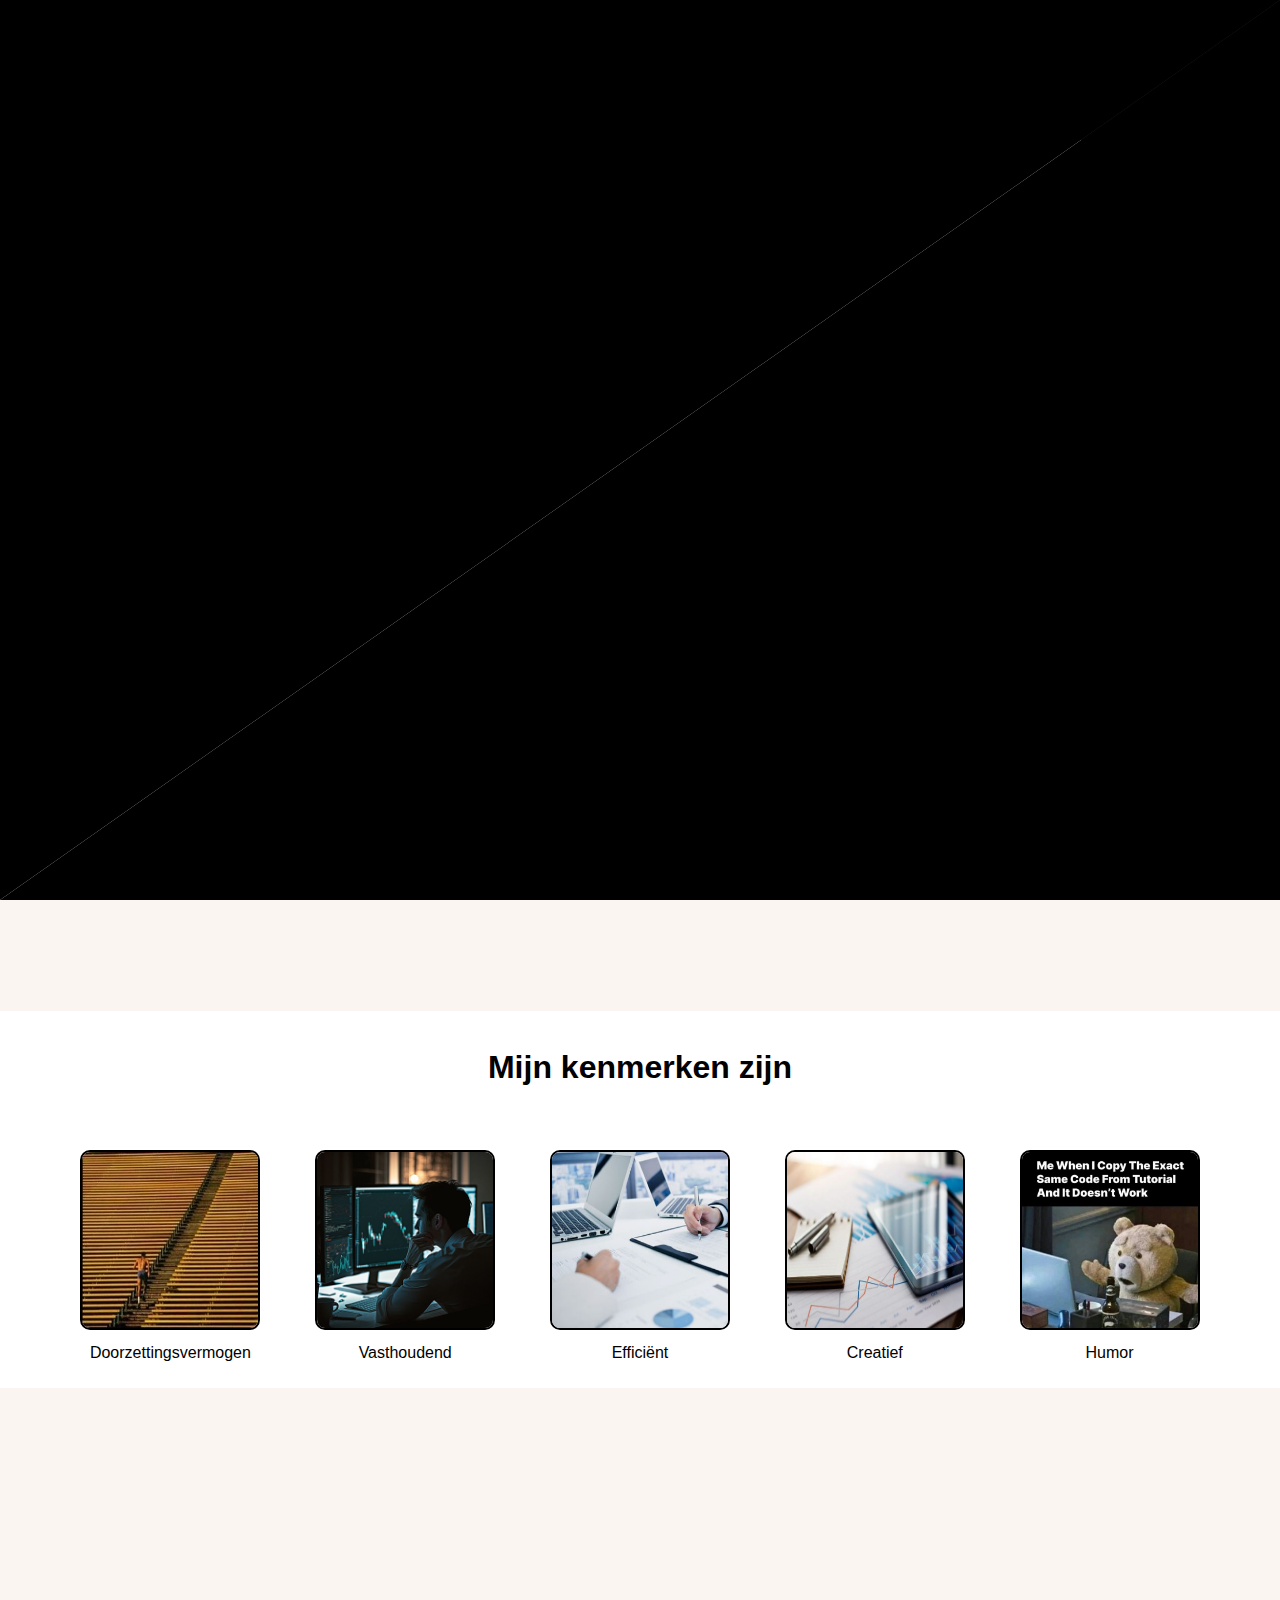
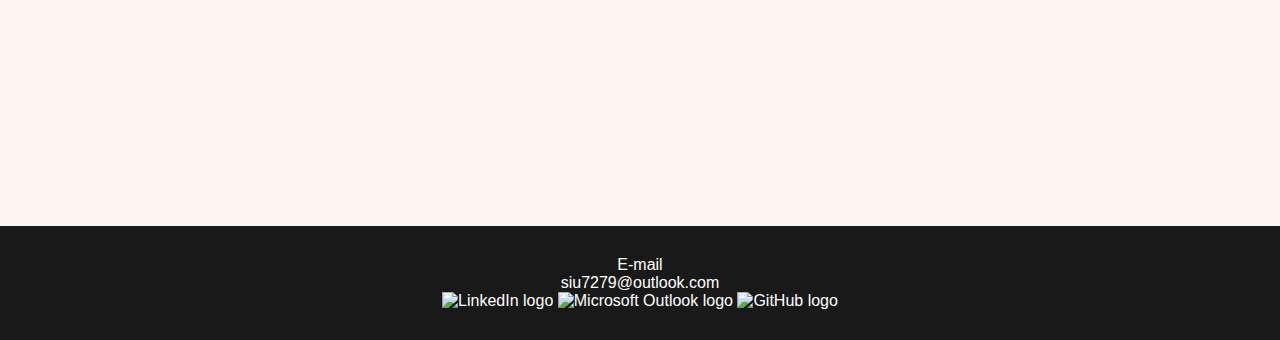
==== commit 997f02d7: "idk css update and update cv me" ====
--- a/index.html
+++ b/index.html
@@ -45,7 +45,7 @@
     <div class="layer2">
         <div class="layer2Container">
             <h1>Over mezelf</h1>
-            <p>Mijn naam is Sam, en ik ben een enthousiaste softwareontwikkelaar in opleiding aan het MBO College Almere. 
+            <p class="overMezelf"> Mijn naam is Sam, en ik ben een enthousiaste softwareontwikkelaar in opleiding aan het MBO College Almere. 
                 Ik heb me verdiept in Java, JavaScript, PHP en MySQL Workbench. 
                 Door mijn studie en projectwerk heb ik niet alleen technische vaardigheden opgedaan, maar ook geleerd hoe belangrijk teamwork,
                 communicatie en doorzettingsvermogen zijn in deze sector.
@@ -98,7 +98,7 @@
             </div>
             <div class="workExperience">
                 <h4>Mijn werkervaring</h4>
-                <p>Horecamedewerker bij Fashion Café - sinds 3 maanden</p>
+                <p>Horecamedewerker bij Fashion Café - sinds 10 maanden</p>
                 <p>Stage bij Promo Trade - 2 weken</p>
                 <p>Horecamedewerker bij Patat Lin - 3 maanden</p>
                 <p>Vulploegmedewerker bij Plus - 1 jaar</p>
--- a/style.css
+++ b/style.css
@@ -9,6 +9,8 @@
     padding-top: 60px;
     width: 100%;
     overflow-x: hidden; 
+    height: 50vh;
+    background-color: rgba(249, 244, 238, 0.899);
 }
 
 a {
@@ -35,7 +37,7 @@
 }
 
 .layer2 {
-    background-color: black;
+    background-color: #424242;
     color: white;
     padding: 5%;
 }
@@ -102,8 +104,13 @@
 }
 
 .second {
-    padding: 15px;
-    width: 100%;
+    width: 100%;
+    background-color: white;
+}
+
+.second1 {
+    width: 100%;
+    background-color: rgba(249, 244, 238, 0.899);
 }
 
 .images-second {
@@ -134,6 +141,39 @@
     color: #000;
 }
 
+.JavaContainer{
+    display: flex;
+    width: 40vw;
+}
+
+
+.cssContainer{
+    display: flex;
+    width: 60vw;
+}
+
+.javascriptContainer{
+    display: flex;
+    width: 60vw;
+}
+
+.phpContainer{
+    grid-row: auto;
+    width: 40vw;
+}
+
+#Topic{
+    text-align: center;
+}
+
+.overMezelf {
+    width: 45vw;
+}
+
+.layer2Container {
+    padding-left: 5%; 
+}
+
 
 @media (max-width: 600px) {
     .layer1, .layer3, .layer4, .layer5, .layer6, .layer2 {
@@ -161,7 +201,7 @@
 }
 
 @media (min-width: 901px) {
-    /* No specific styles */
+   
 }
 
 #a {
@@ -183,7 +223,6 @@
     height: 80vh;
 }
 
-/* Loader Styles */
 .loader {
     position: fixed;
     width: 100vw;
@@ -191,7 +230,7 @@
     overflow: hidden;
     top: 0;
     left: 0;
-    z-index: 10000; /* Ensure it covers the entire content */
+    z-index: 10000; 
 }
 
 .loader-clip {
